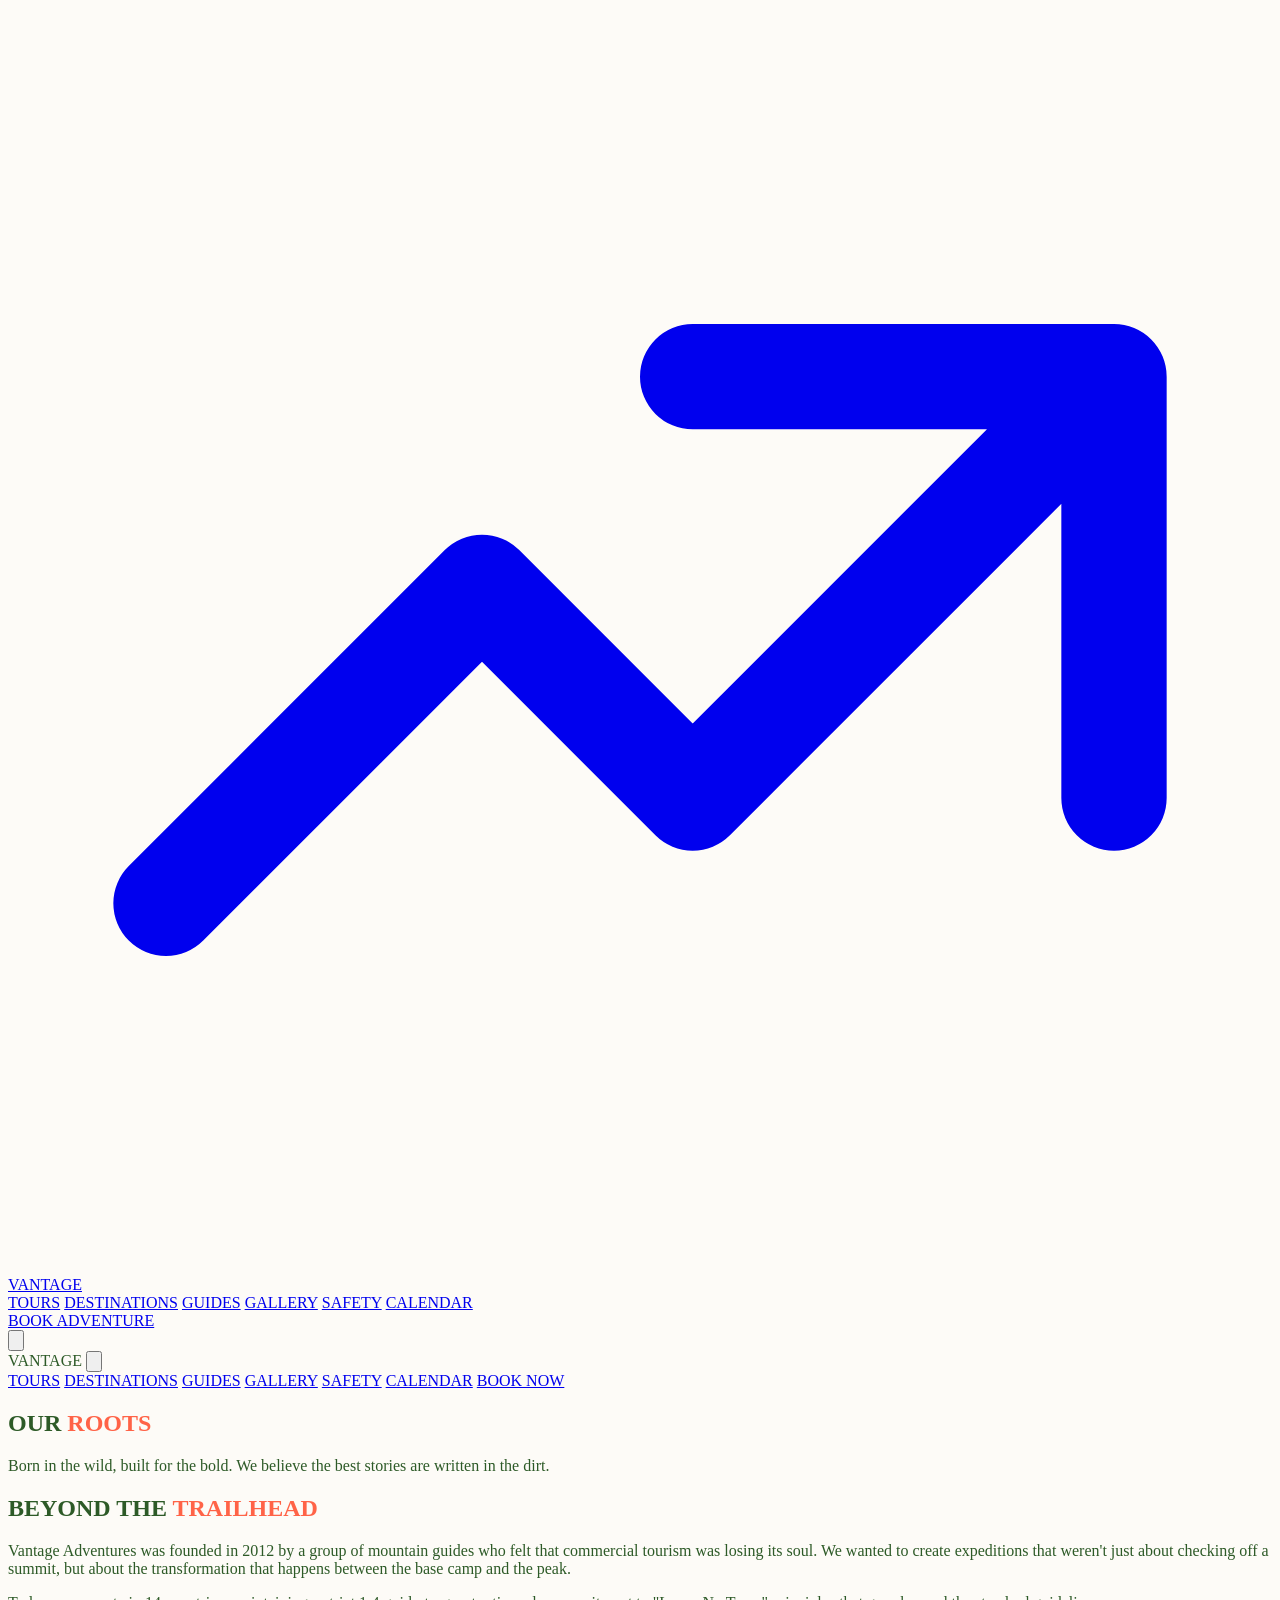
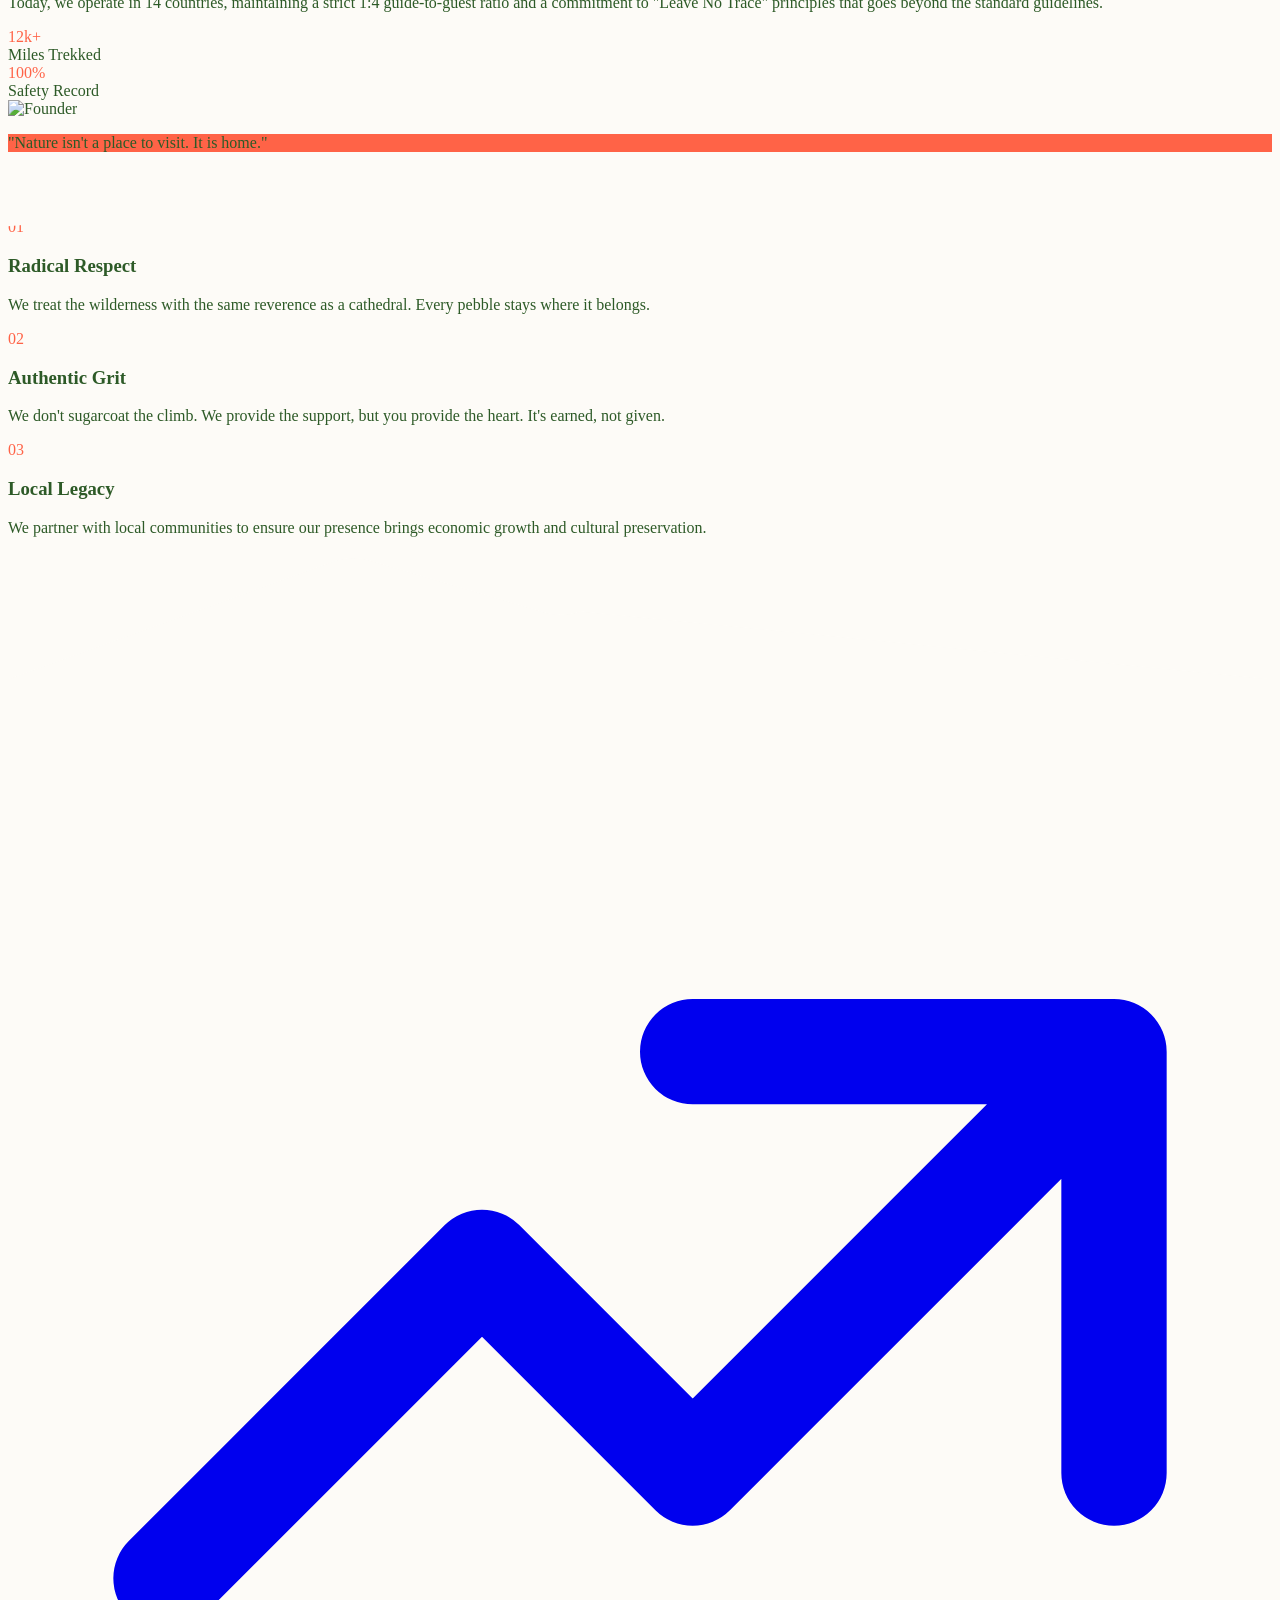
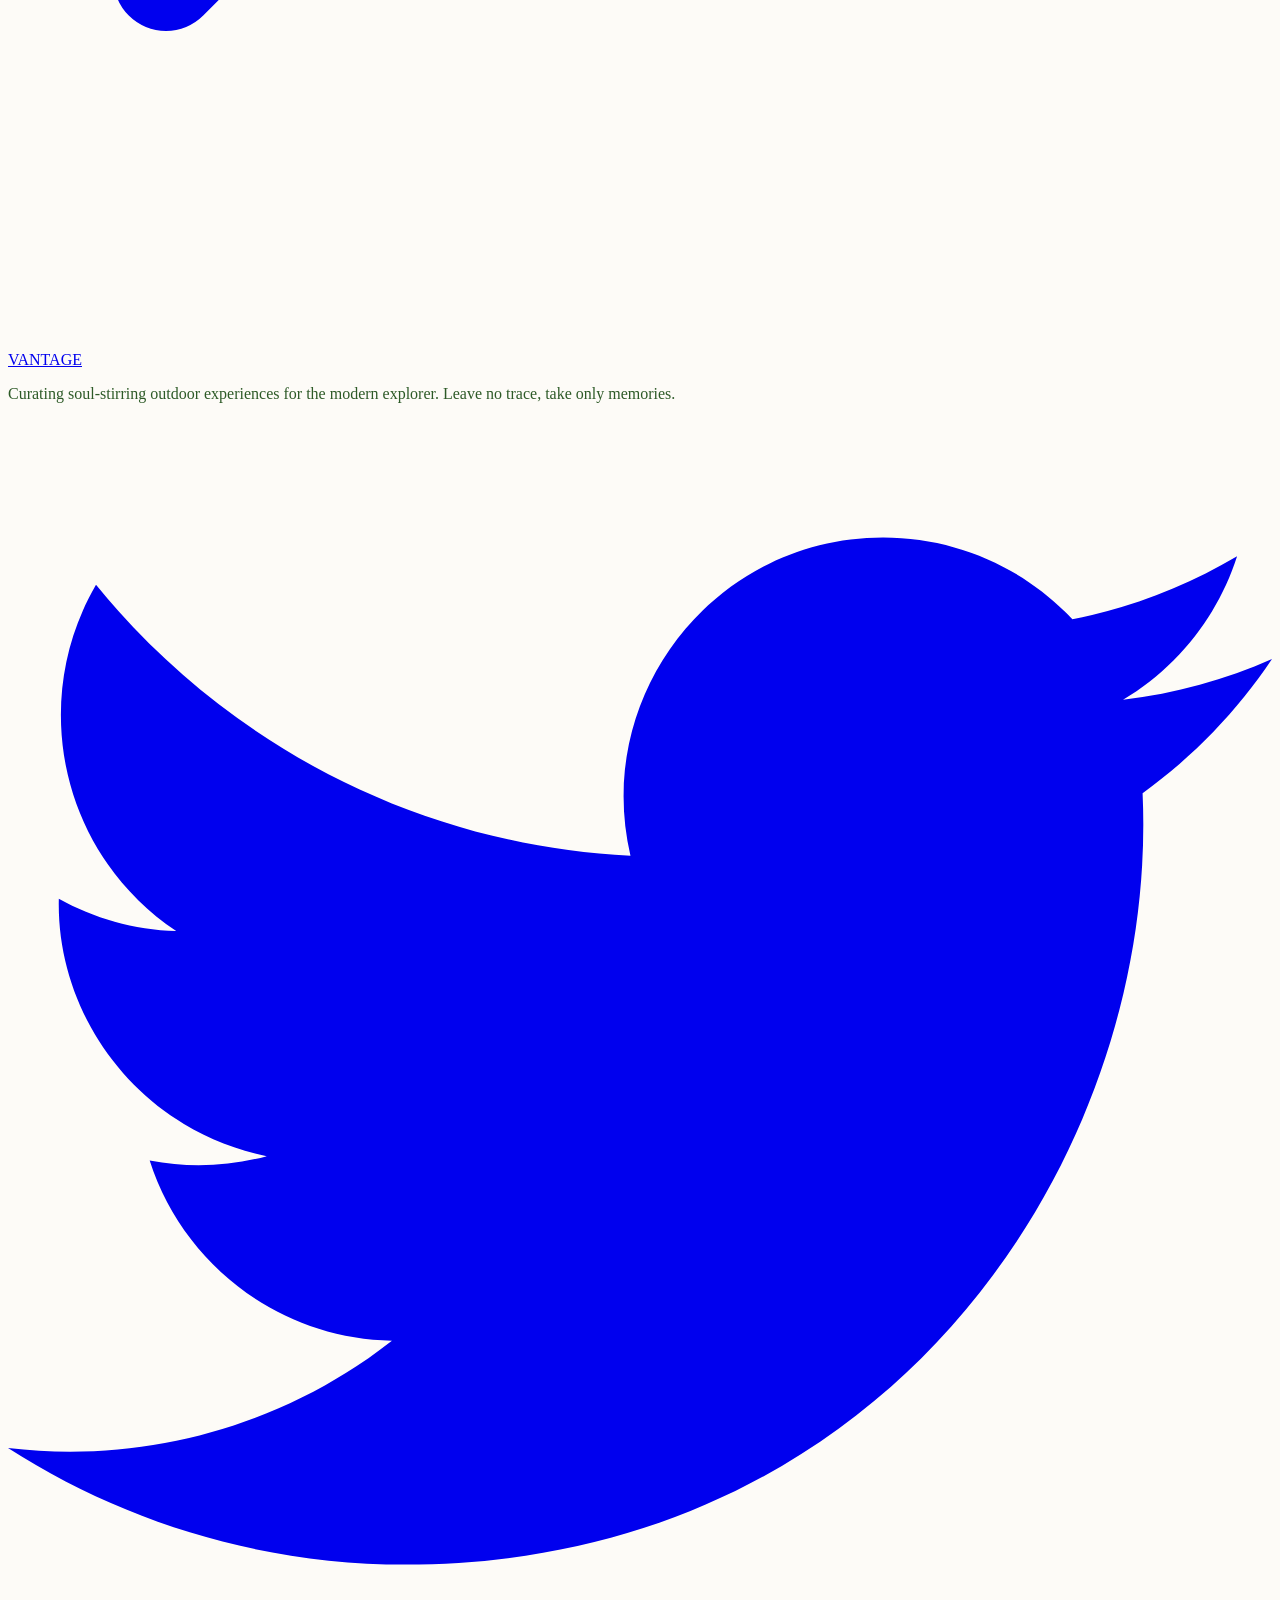
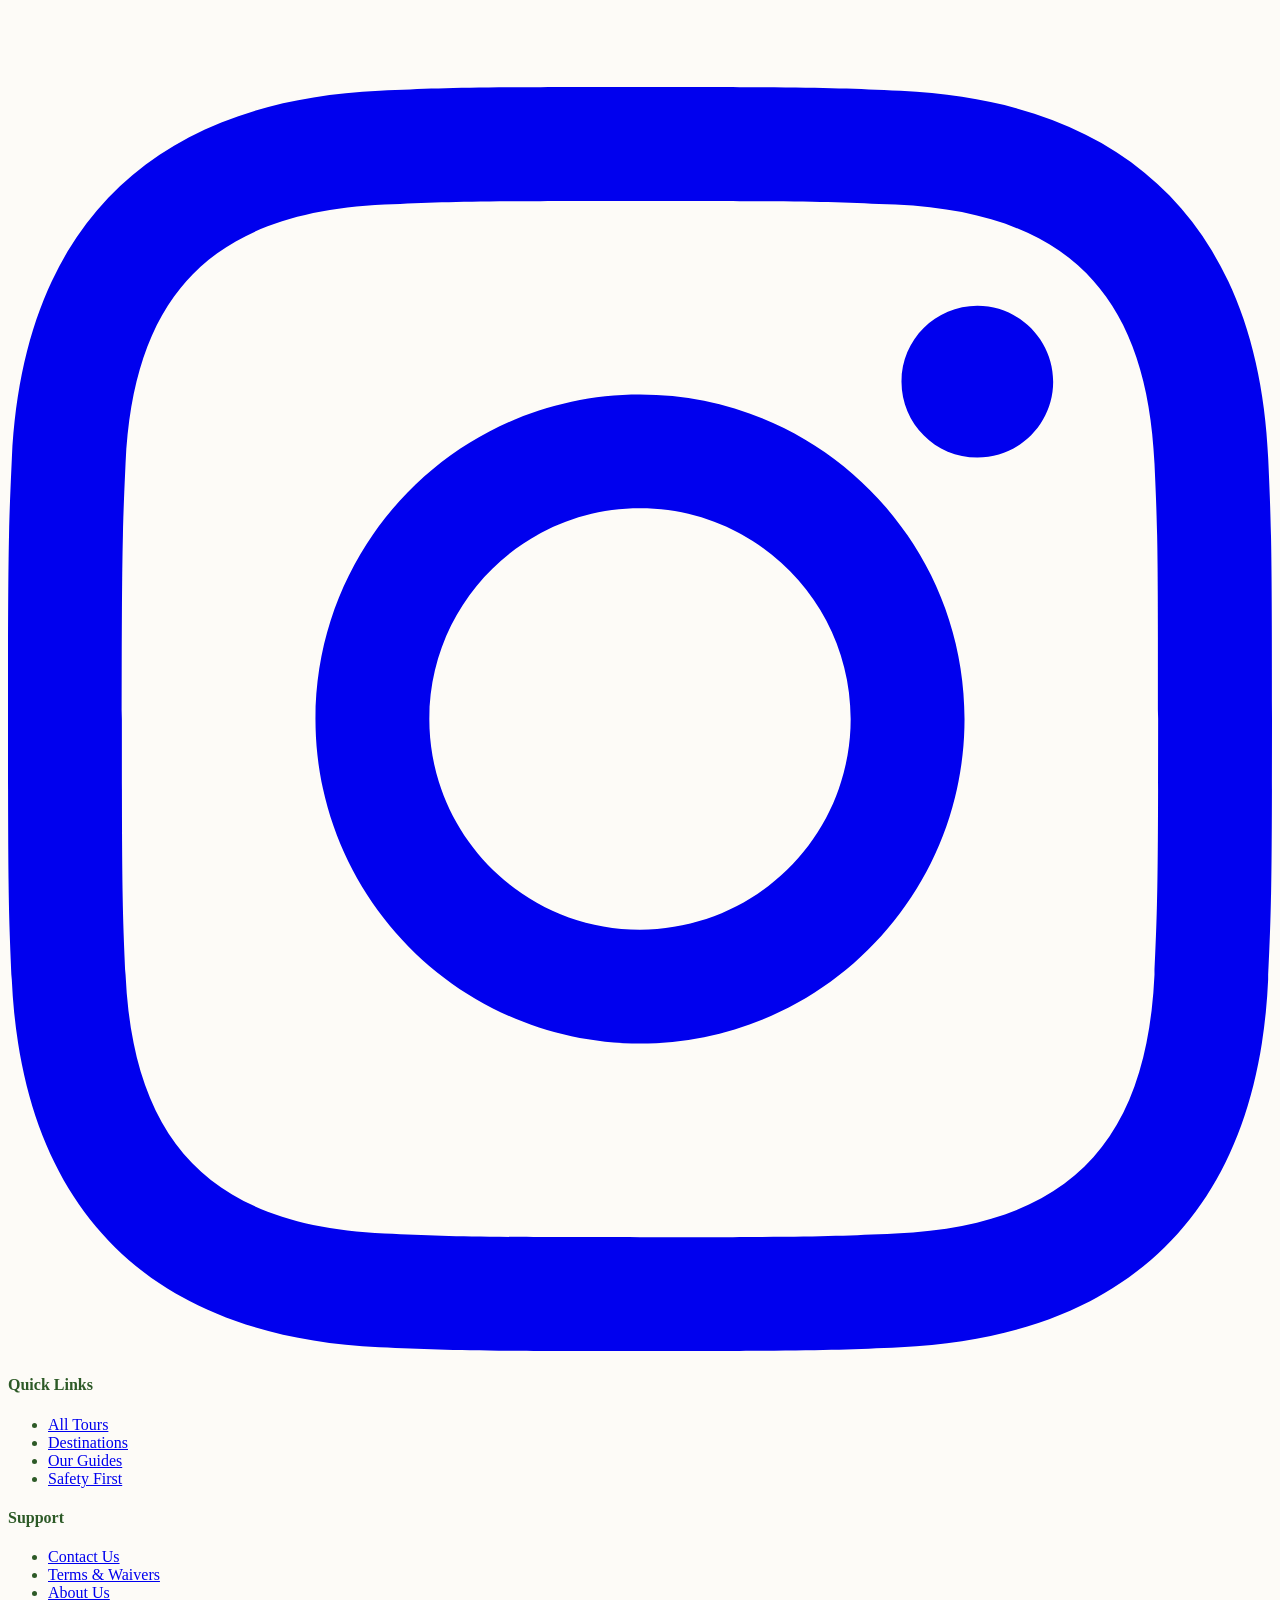
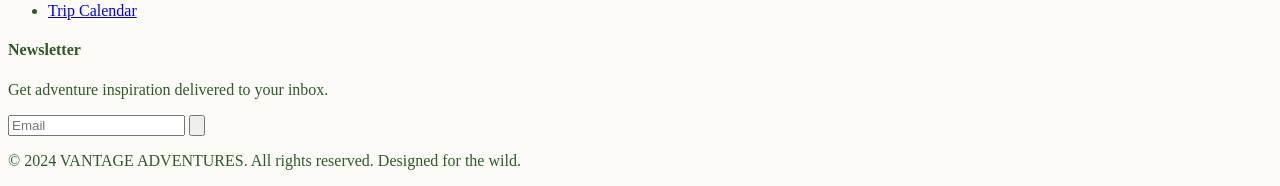
==== about.html @ 615f66bb "Initial commit - Travel Agency Website Design" ====
<!DOCTYPE html>
<html class="scroll-smooth" lang="en">
  <head>
    <meta charset="utf-8"/>
    <meta content="width=device-width, initial-scale=1.0" name="viewport"/>
    <title>Vantage Adventures - Free Tailwind Template</title>
    <meta content="Download this free Tailwind CSS Travel website template for Vantage Adventures. Features a biophilic motion design, fully responsive layout, and includes 10 pre-built pages like index.html, calendar.html, about.html." name="description"/>
    <meta content="free vantage adventures website template, vantage adventures website landing page, tailwind css vantage adventures website theme, responsive vantage adventures website design, biophilic motion vantage adventures website" name="keywords"/>
    <meta content="Vantage Adventures - Free Tailwind Template" property="og:title"/>
    <meta content="Download this free Tailwind CSS Travel website template for Vantage Adventures. Features a biophilic motion design, fully responsive layout, and includes 10 pre-built pages like index.html, calendar.html, about.html." property="og:description"/>
    <meta content="website" property="og:type"/>
    <meta content="https://freestacktemplates.io/og-previews/vantage_adventures-travel-biophilic_motion-template/index-og.jpg" property="og:image"/>
    <meta content="https://freestacktemplates.io/tailwind/vantage_adventures-travel-biophilic_motion-template" property="og:url"/>
    <meta content="summary_large_image" name="twitter:card"/>
    <meta content="Vantage Adventures - Free Tailwind Template" name="twitter:title"/>
    <meta content="Download this free Tailwind CSS Travel website template for Vantage Adventures. Features a biophilic motion design, fully responsive layout, and includes 10 pre-built pages like index.html, calendar.html, about.html." name="twitter:description"/>
    <meta content="https://freestacktemplates.io/og-previews/vantage_adventures-travel-biophilic_motion-template/index-og.jpg" name="twitter:image"/>
    <script src="https://cdn.tailwindcss.com"></script>
    <script src="tailwind.config.js"></script>
    <link href="https://fonts.googleapis.com/css2?family=Montserrat:wght@700;800&family=Open+Sans:wght@400;600&display=swap" rel="stylesheet"/>
    <link href="https://unpkg.com/aos@2.3.1/dist/aos.css" rel="stylesheet"/>
    <script defer="" src="https://cdn.jsdelivr.net/npm/alpinejs@3.14.8/dist/cdn.min.js"></script>
    <script src="https://unpkg.com/aos@2.3.1/dist/aos.js"></script>
    <link href="style.css" rel="stylesheet"/>
    <script defer="" src="scripts.js"></script>
  </head>
  <body class="overflow-x-hidden">
    <header>
      <nav class="fixed w-full z-50 transition-all duration-300 bg-transparent" @scroll.window="scrolled = (window.pageYOffset > 20)" x-data="{ scrolled: false, mobileMenu: false }">
        <div class="max-w-7xl mx-auto px-6 py-4">
          <div class="flex justify-between items-center bg-white/90 backdrop-blur-md rounded-full px-8 py-3 shadow-lg border border-white/20">

            <!-- Logo -->
            <a class="flex items-center space-x-2 group" href="index.html">
              <div class="w-10 h-10 bg-accent rounded-lg flex items-center justify-center transform group-hover:rotate-12 transition-transform">
                <svg class="w-6 h-6 text-white" fill="none" stroke="currentColor" viewbox="0 0 24 24">
                  <path d="M13 7h8m0 0v8m0-8l-8 8-4-4-6 6" stroke-linecap="round" stroke-linejoin="round" stroke-width="2"></path>
                </svg>
              </div>
              <span class="font-['Montserrat'] text-2xl font-bold tracking-tighter text-primary">VANTAGE</span>
            </a>

            <!-- Desktop Nav -->

            <!-- Desktop Menu -->
            <div class="hidden lg:flex items-center space-x-8">
              <a class="text-sm font-bold text-primary hover:text-accent transition-colors" href="tours.html">TOURS</a>
              <a class="text-sm font-bold text-primary hover:text-accent transition-colors" href="destinations.html">DESTINATIONS</a>
              <a class="text-sm font-bold text-primary hover:text-accent transition-colors" href="guides.html">GUIDES</a>
              <a class="text-sm font-bold text-primary hover:text-accent transition-colors" href="gallery.html">GALLERY</a>
              <a class="text-sm font-bold text-primary hover:text-accent transition-colors" href="safety.html">SAFETY</a>
              <a class="text-sm font-bold text-primary hover:text-accent transition-colors" href="calendar.html">CALENDAR</a>
            </div>

            <!-- CTA -->
            <div class="hidden lg:block">
              <a class="bg-accent text-white px-6 py-2.5 rounded-full font-bold text-sm hover:bg-[#e5533d] transition-all shadow-md hover:shadow-xl" href="tours.html">BOOK ADVENTURE</a>
            </div>

            <!-- Mobile Toggle -->
            <button class="lg:hidden text-primary" @click="mobileMenu = !mobileMenu">
              <svg class="w-6 h-6" fill="none" stroke="currentColor" viewbox="0 0 24 24">
                <path d="M4 6h16M4 12h16m-7 6h7" stroke-linecap="round" stroke-linejoin="round" stroke-width="2"></path>
              </svg>
            </button>
          </div>
        </div>

        <!-- Mobile Menu -->
        <div class="lg:hidden fixed inset-0 bg-white z-50 p-8" x-show="mobileMenu" x-transition="">
          <div class="flex justify-between items-center mb-12">
            <span class="font-['Montserrat'] text-2xl font-bold text-primary">VANTAGE</span>
            <button class="text-primary" @click="mobileMenu = false">
              <svg class="w-8 h-8" fill="none" stroke="currentColor" viewbox="0 0 24 24">
                <path d="M6 18L18 6M6 6l12 12" stroke-linecap="round" stroke-linejoin="round" stroke-width="2"></path>
              </svg>
            </button>
          </div>
          <div class="flex flex-col space-y-6 text-center">
            <a class="text-2xl font-bold text-primary" href="tours.html">TOURS</a>
            <a class="text-2xl font-bold text-primary" href="destinations.html">DESTINATIONS</a>
            <a class="text-2xl font-bold text-primary" href="guides.html">GUIDES</a>
            <a class="text-2xl font-bold text-primary" href="gallery.html">GALLERY</a>
            <a class="text-2xl font-bold text-primary" href="safety.html">SAFETY</a>
            <a class="text-2xl font-bold text-primary" href="calendar.html">CALENDAR</a>
            <a class="bg-accent text-white py-4 rounded-2xl font-bold text-xl hidden lg:block" href="tours.html">BOOK NOW</a>
          </div>
        </div>
      </nav>
    </header>

    <!-- Our Roots -->
    <section id="our_roots" class="pt-40 pb-20 bg-primary text-white relative overflow-hidden">
      <div class="max-w-7xl mx-auto px-6 relative z-10">
        <h1 class="text-6xl font-extrabold mb-6" data-aos="fade-up">OUR
          <span class="text-orange">ROOTS</span>
        </h1>
        <p class="text-xl text-white/70 max-w-2xl" data-aos="fade-up" data-aos-delay="100">
          Born in the wild, built for the bold. We believe the best stories are written in the dirt.
        </p>
      </div>
    </section>

    <!-- Beyond The Trailhead -->
    <section id="beyond_the_trailhead" class="py-24 px-6">
      <div class="max-w-7xl mx-auto grid md:grid-columns-2 gap-20 items-center">
        <div data-aos="fade-right">
          <h2 class="text-4xl font-bold mb-8">BEYOND THE
            <span class="text-orange">TRAILHEAD</span>
          </h2>
          <p class="text-lg text-gray-600 mb-6 leading-relaxed">
            Vantage Adventures was founded in 2012 by a group of mountain guides who felt that commercial tourism was losing its soul. We wanted to create expeditions that weren't just about checking off a summit, but about the transformation that happens between the base camp and the peak.
          </p>
          <p class="text-lg text-gray-600 mb-8 leading-relaxed">
            Today, we operate in 14 countries, maintaining a strict 1:4 guide-to-guest ratio and a commitment to "Leave No Trace" principles that goes beyond the standard guidelines.
          </p>
          <div class="grid grid-cols-2 gap-8">
            <div>
              <div class="text-4xl font-extrabold text-orange mb-2">12k+</div>
              <div class="text-sm font-bold uppercase tracking-widest">Miles Trekked</div>
            </div>
            <div>
              <div class="text-4xl font-extrabold text-orange mb-2">100%</div>
              <div class="text-sm font-bold uppercase tracking-widest">Safety Record</div>
            </div>
          </div>
        </div>
        <div class="relative" data-aos="fade-left">
          <div class="aspect-square rounded-[60px] overflow-hidden shadow-2xl">
            <img class="w-full h-full object-cover" alt="Founder" src="https://images.unsplash.com/photo-1527004013197-933c4bb611b3?auto=format&fit=crop&w=800&q=80"/>
          </div>
          <div class="absolute -bottom-10 -left-10 bg-orange text-white p-10 rounded-[40px] shadow-xl hidden lg:block">
            <p class="text-2xl font-bold italic">"Nature isn't a place to visit. It is home."</p>
          </div>
        </div>
      </div>
    </section>

    <!-- Our Core Ethos -->
    <section id="our_core_ethos" class="py-24 text-white clip-mountain">
      <div class="max-w-7xl mx-auto px-6">
        <div class="text-center mb-20">
          <h2 class="text-4xl font-bold mb-4">OUR CORE ETHOS</h2>
          <div class="w-24 h-1 bg-orange mx-auto"></div>
        </div>
        <div class="grid md:grid-cols-3 gap-12">
          <div class="bg-white/5 p-10 rounded-[40px] border border-white/10 hover:bg-white/10 transition-all" data-aos="fade-up">
            <div class="text-orange text-4xl mb-6">01</div>
            <h3 class="text-2xl font-bold mb-4">Radical Respect</h3>
            <p class="text-white/70">
              We treat the wilderness with the same reverence as a cathedral. Every pebble stays where it belongs.
            </p>
          </div>
          <div class="bg-white/5 p-10 rounded-[40px] border border-white/10 hover:bg-white/10 transition-all" data-aos="fade-up" data-aos-delay="100">
            <div class="text-orange text-4xl mb-6">02</div>
            <h3 class="text-2xl font-bold mb-4">Authentic Grit</h3>
            <p class="text-white/70">
              We don't sugarcoat the climb. We provide the support, but you provide the heart. It's earned, not given.
            </p>
          </div>
          <div class="bg-white/5 p-10 rounded-[40px] border border-white/10 hover:bg-white/10 transition-all" data-aos="fade-up" data-aos-delay="200">
            <div class="text-orange text-4xl mb-6">03</div>
            <h3 class="text-2xl font-bold mb-4">Local Legacy</h3>
            <p class="text-white/70">
              We partner with local communities to ensure our presence brings economic growth and cultural preservation.
            </p>
          </div>
        </div>
      </div>
    </section>

    <footer class="bg-primary text-white pt-24 pb-12 relative overflow-hidden">

      <!-- Decorative Mountain SVG -->
      <div class="absolute top-0 left-0 w-full overflow-hidden leading-[0] transform rotate-180">
        <svg class="relative block w-full h-[100px]" data-name="Layer 1" preserveaspectratio="none" viewbox="0 0 1200 120" xmlns="http://www.w3.org/2000/svg">
          <path d="M1200 120L0 120 309.19 8.1c12.14-4.12 24.94-4.12 37.08 0L506.25 55.58c12.14 4.12 24.94 4.12 37.08 0L1200 120z" fill="#FDFBF7"></path>
        </svg>
      </div>
      <div class="max-w-7xl mx-auto px-6 relative z-10">
        <div class="grid grid-cols-1 md:grid-cols-4 gap-16 mb-20">
          <div class="col-span-1 md:col-span-1">
            <a class="flex items-center space-x-2 mb-8" href="index.html">
              <div class="w-10 h-10 bg-accent rounded-lg flex items-center justify-center">
                <svg class="w-6 h-6 text-white" fill="none" stroke="currentColor" viewbox="0 0 24 24">
                  <path d="M13 7h8m0 0v8m0-8l-8 8-4-4-6 6" stroke-linecap="round" stroke-linejoin="round" stroke-width="2"></path>
                </svg>
              </div>
              <span class="font-['Montserrat'] text-2xl font-bold tracking-tighter">VANTAGE</span>
            </a>
            <p class="text-white/70 leading-relaxed mb-8">
              Curating soul-stirring outdoor experiences for the modern explorer. Leave no trace, take only memories.
            </p>
            <div class="flex space-x-4">
              <a class="w-10 h-10 bg-white/10 rounded-full flex items-center justify-center hover:bg-accent transition-all" href="#">
                <svg class="w-5 h-5" fill="currentColor" viewbox="0 0 24 24">
                  <path d="M24 4.557c-.883.392-1.832.656-2.828.775 1.017-.609 1.798-1.574 2.165-2.724-.951.564-2.005.974-3.127 1.195-.897-.957-2.178-1.555-3.594-1.555-3.179 0-5.515 2.966-4.797 6.045-4.091-.205-7.719-2.165-10.148-5.144-1.29 2.213-.669 5.108 1.523 6.574-.806-.026-1.566-.247-2.229-.616-.054 2.281 1.581 4.415 3.949 4.89-.693.188-1.452.232-2.224.084.626 1.956 2.444 3.379 4.6 3.419-2.07 1.623-4.678 2.348-7.29 2.04 2.179 1.397 4.768 2.212 7.548 2.212 9.142 0 14.307-7.721 13.995-14.646.962-.695 1.797-1.562 2.457-2.549z"></path>
                </svg>
              </a>
              <a class="w-10 h-10 bg-white/10 rounded-full flex items-center justify-center hover:bg-accent transition-all" href="#">
                <svg class="w-5 h-5" fill="currentColor" viewbox="0 0 24 24">
                  <path d="M12 2.163c3.204 0 3.584.012 4.85.07 3.252.148 4.771 1.691 4.919 4.919.058 1.265.069 1.645.069 4.849 0 3.205-.012 3.584-.069 4.849-.149 3.225-1.664 4.771-4.919 4.919-1.266.058-1.644.07-4.85.07-3.204 0-3.584-.012-4.849-.07-3.26-.149-4.771-1.699-4.919-4.92-.058-1.265-.07-1.644-.07-4.849 0-3.204.013-3.583.07-4.849.149-3.227 1.664-4.771 4.919-4.919 1.266-.057 1.645-.069 4.849-.069zm0-2.163c-3.259 0-3.667.014-4.947.072-4.358.2-6.78 2.618-6.98 6.98-.059 1.281-.073 1.689-.073 4.948 0 3.259.014 3.668.072 4.948.2 4.358 2.618 6.78 6.98 6.98 1.281.058 1.689.072 4.948.072 3.259 0 3.668-.014 4.948-.072 4.354-.2 6.782-2.618 6.979-6.98.059-1.28.073-1.689.073-4.948 0-3.259-.014-3.667-.072-4.947-.196-4.354-2.617-6.78-6.979-6.98-1.281-.058-1.69-.072-4.949-.072zm0 5.838c-3.403 0-6.162 2.759-6.162 6.162s2.759 6.163 6.162 6.163 6.162-2.759 6.162-6.163-2.759-6.162-6.162-6.162zm0 10.162c-2.209 0-4-1.79-4-4 0-2.209 1.791-4 4-4s4 1.791 4 4c0 2.21-1.791 4-4 4zm6.406-11.845c-.796 0-1.441.645-1.441 1.44s.645 1.44 1.441 1.44c.795 0 1.439-.645 1.439-1.44s-.644-1.44-1.439-1.44z"></path>
                </svg>
              </a>
            </div>
          </div>
          <div>
            <h4 class="font-['Montserrat'] font-bold mb-8">Quick Links</h4>
            <ul class="space-y-4 text-white/60">
              <li>
                <a class="hover:text-accent transition-colors" href="tours.html">All Tours</a>
              </li>
              <li>
                <a class="hover:text-accent transition-colors" href="destinations.html">Destinations</a>
              </li>
              <li>
                <a class="hover:text-accent transition-colors" href="guides.html">Our Guides</a>
              </li>
              <li>
                <a class="hover:text-accent transition-colors" href="safety.html">Safety First</a>
              </li>
            </ul>
          </div>
          <div>
            <h4 class="font-['Montserrat'] font-bold mb-8">Support</h4>
            <ul class="space-y-4 text-white/60">
              <li>
                <a class="hover:text-accent transition-colors" href="contact.html">Contact Us</a>
              </li>
              <li>
                <a class="hover:text-accent transition-colors" href="terms.html">Terms & Waivers</a>
              </li>
              <li>
                <a class="hover:text-accent transition-colors" href="about.html">About Us</a>
              </li>
              <li>
                <a class="hover:text-accent transition-colors" href="calendar.html">Trip Calendar</a>
              </li>
            </ul>
          </div>
          <div>
            <h4 class="font-['Montserrat'] font-bold mb-8">Newsletter</h4>
            <p class="text-white/60 mb-6">Get adventure inspiration delivered to your inbox.</p>
            <form class="flex">
              <input class="bg-white/10 border-none rounded-l-lg px-4 py-2 w-full focus:ring-1 focus:ring-accent outline-none" placeholder="Email" type="email"/>
              <button class="bg-accent px-4 py-2 rounded-r-lg hover:bg-[#e5533d] transition-colors">
                <svg class="w-5 h-5" fill="none" stroke="currentColor" viewbox="0 0 24 24">
                  <path d="M14 5l7 7m0 0l-7 7m7-7H3" stroke-linecap="round" stroke-linejoin="round" stroke-width="2"></path>
                </svg>
              </button>
            </form>
          </div>
        </div>
        <div class="pt-12 border-t border-white/10 text-center text-white/40 text-sm">
          <p>© 2024 VANTAGE ADVENTURES. All rights reserved. Designed for the wild.</p>
        </div>
      </div>
    </footer>
  </body>
</html>
---- style.css ----
/* version 1.1 */
body {
  background-color: #FDFBF7;
  color: #2D5A27;
}

.text-orange {
  color: #FF6347;
}

.bg-orange {
  background-color: #FF6347;
}

.border-orange {
  border-color: #FF6347;
}

.clip-mountain {
  clip-path: polygon(0 15%, 50% 0, 100% 15%, 100% 100%, 0 100%);
}

.parallax {
  background-attachment: fixed;
  background-position: center;
  background-repeat: no-repeat;
  background-size: cover;
}

.input-field {
  width: 100%;
  padding: 1rem 1.5rem;
  background: white;
  border: 2px solid rgba(45, 90, 39, 0.1);
  border-radius: 1rem;
  outline: none;
  color: #2D5A27;
  transition: all 0.3s ease;
}

.input-field:focus {
  border-color: #FF6347;
  box-shadow: 0 0 0 4px rgba(255, 99, 71, 0.1);
}
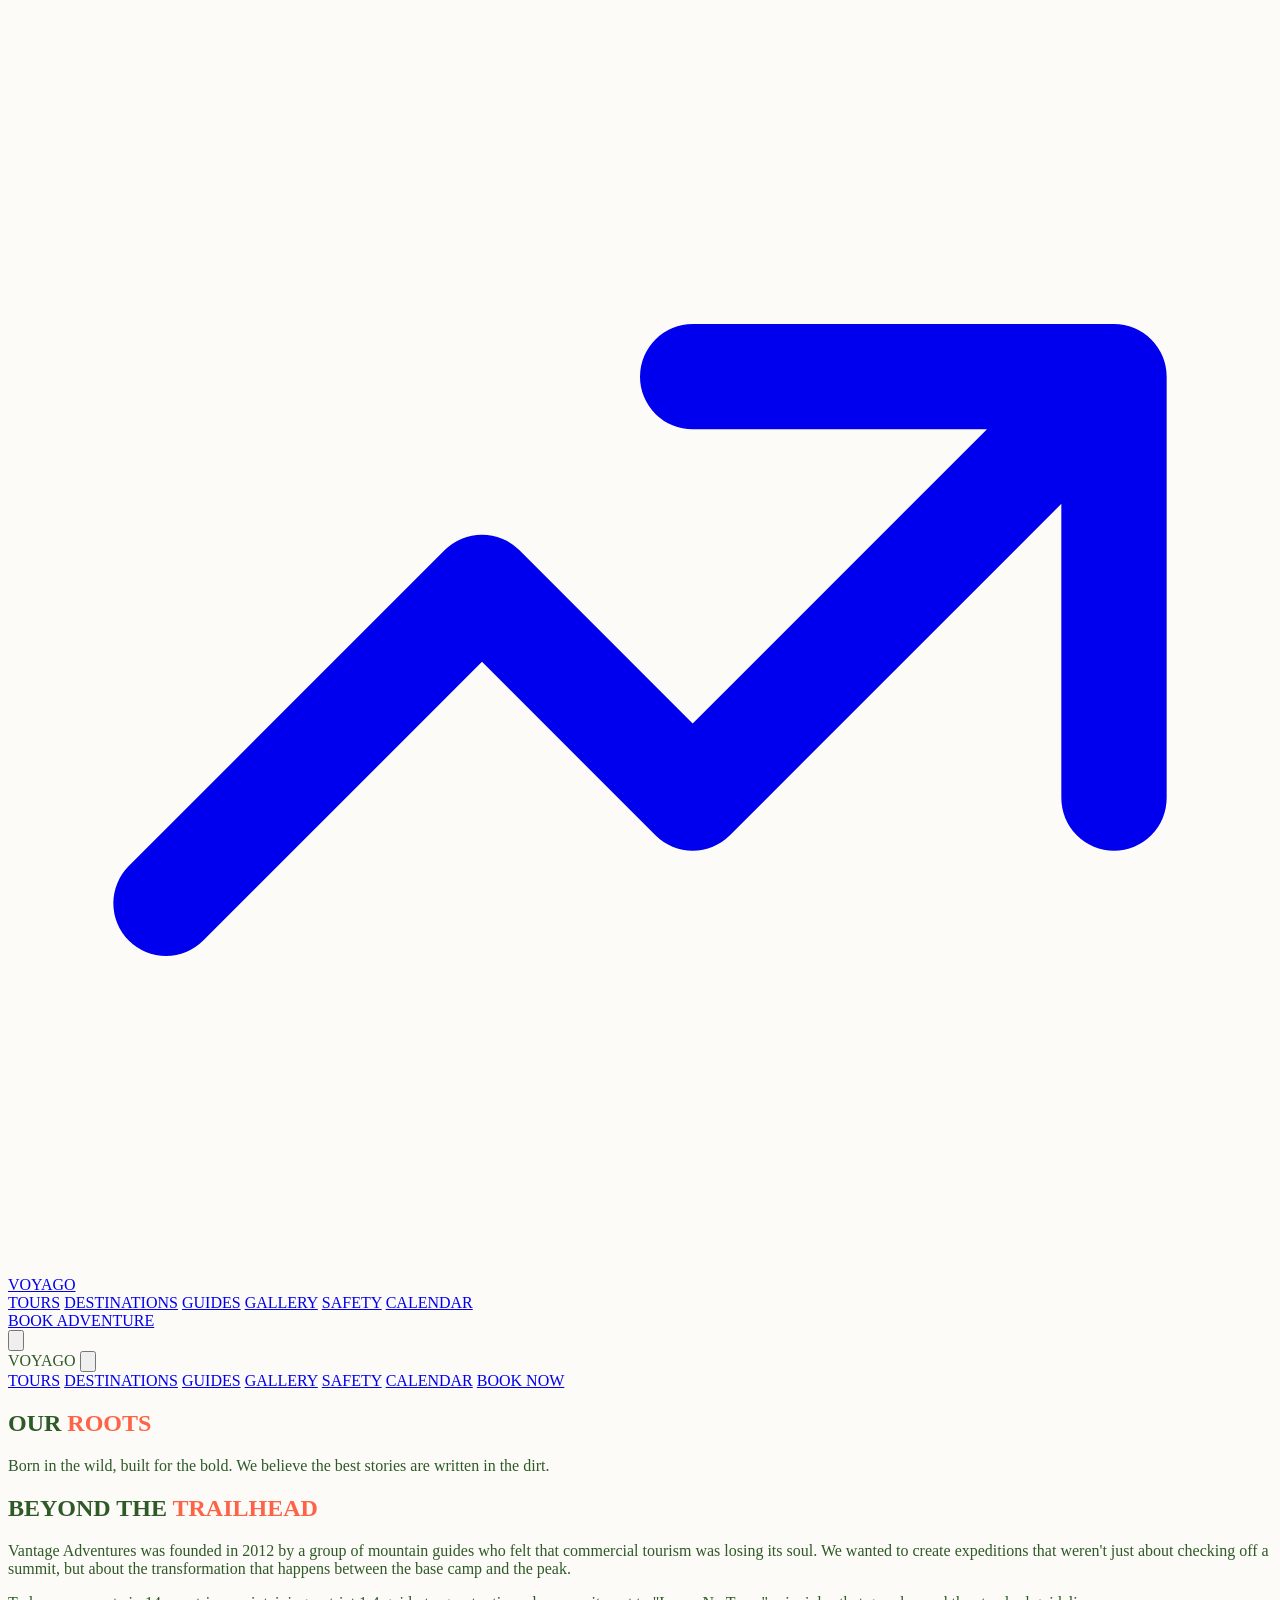
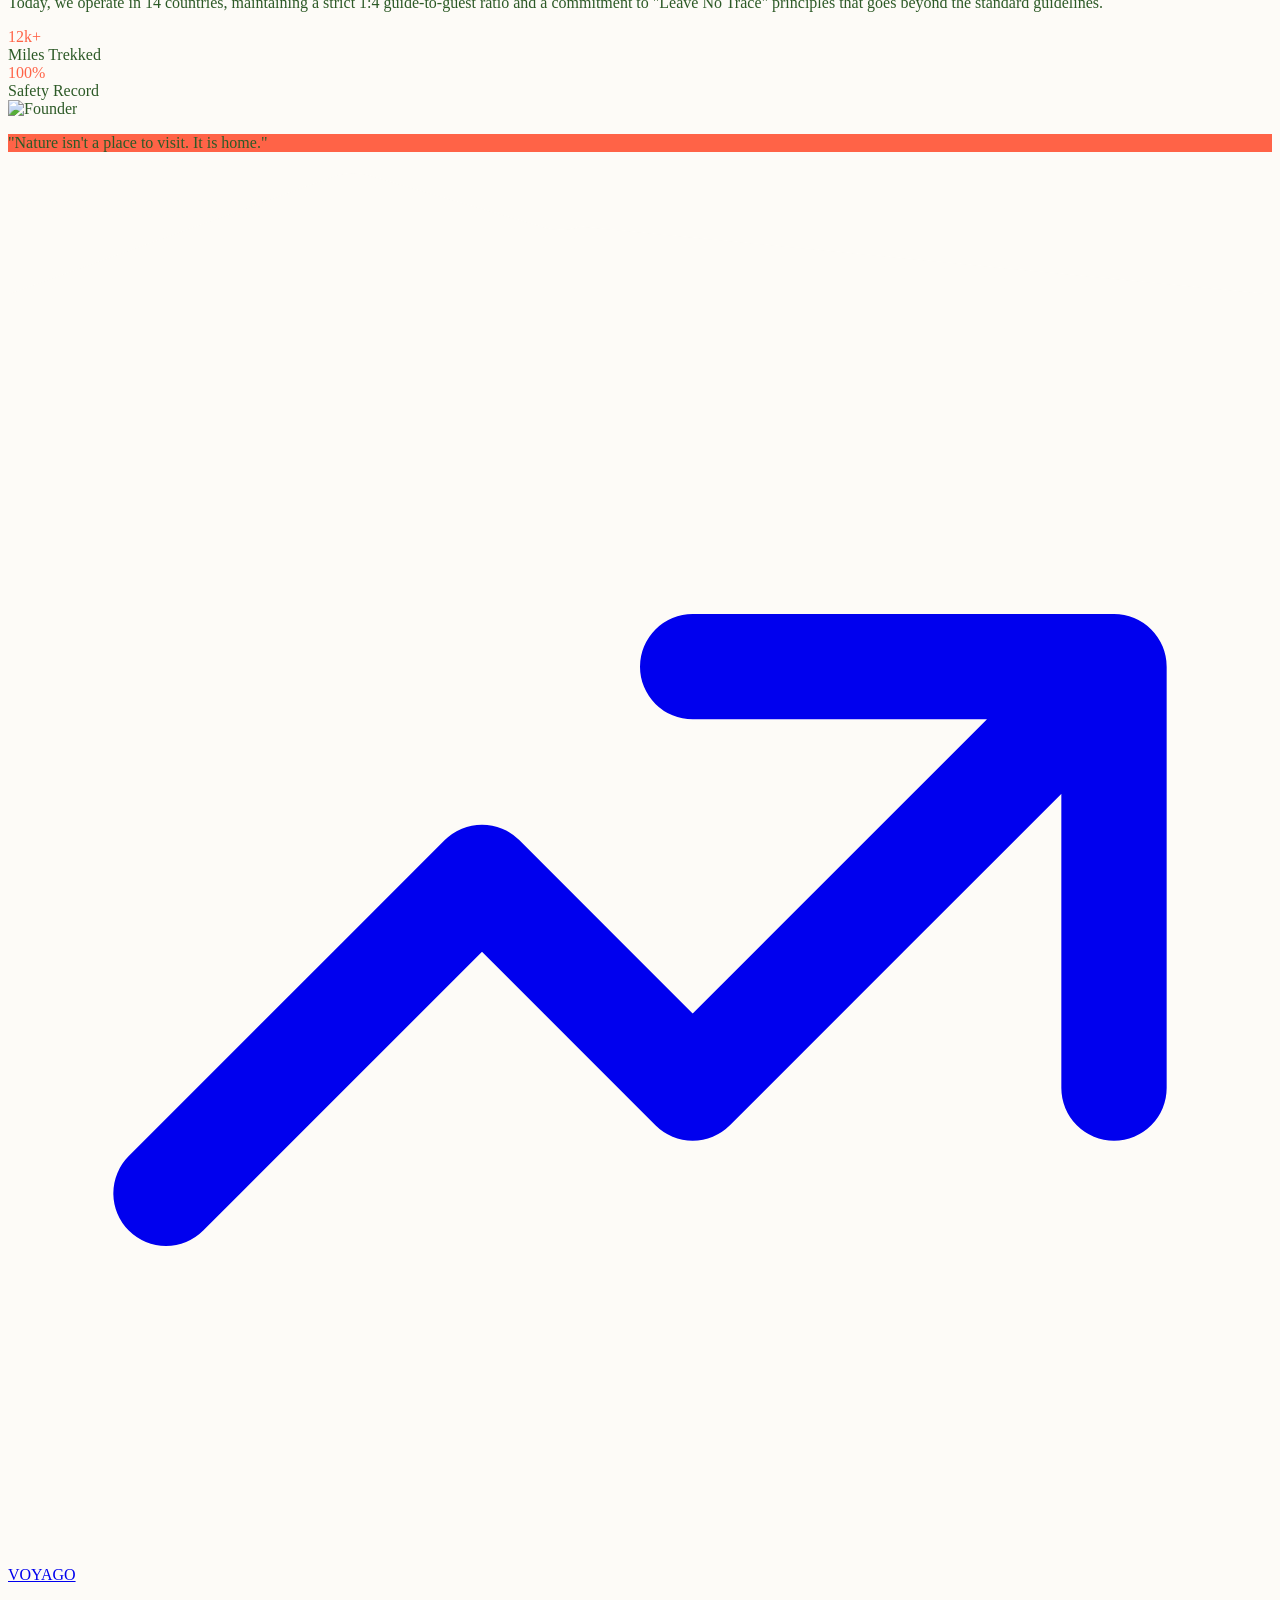
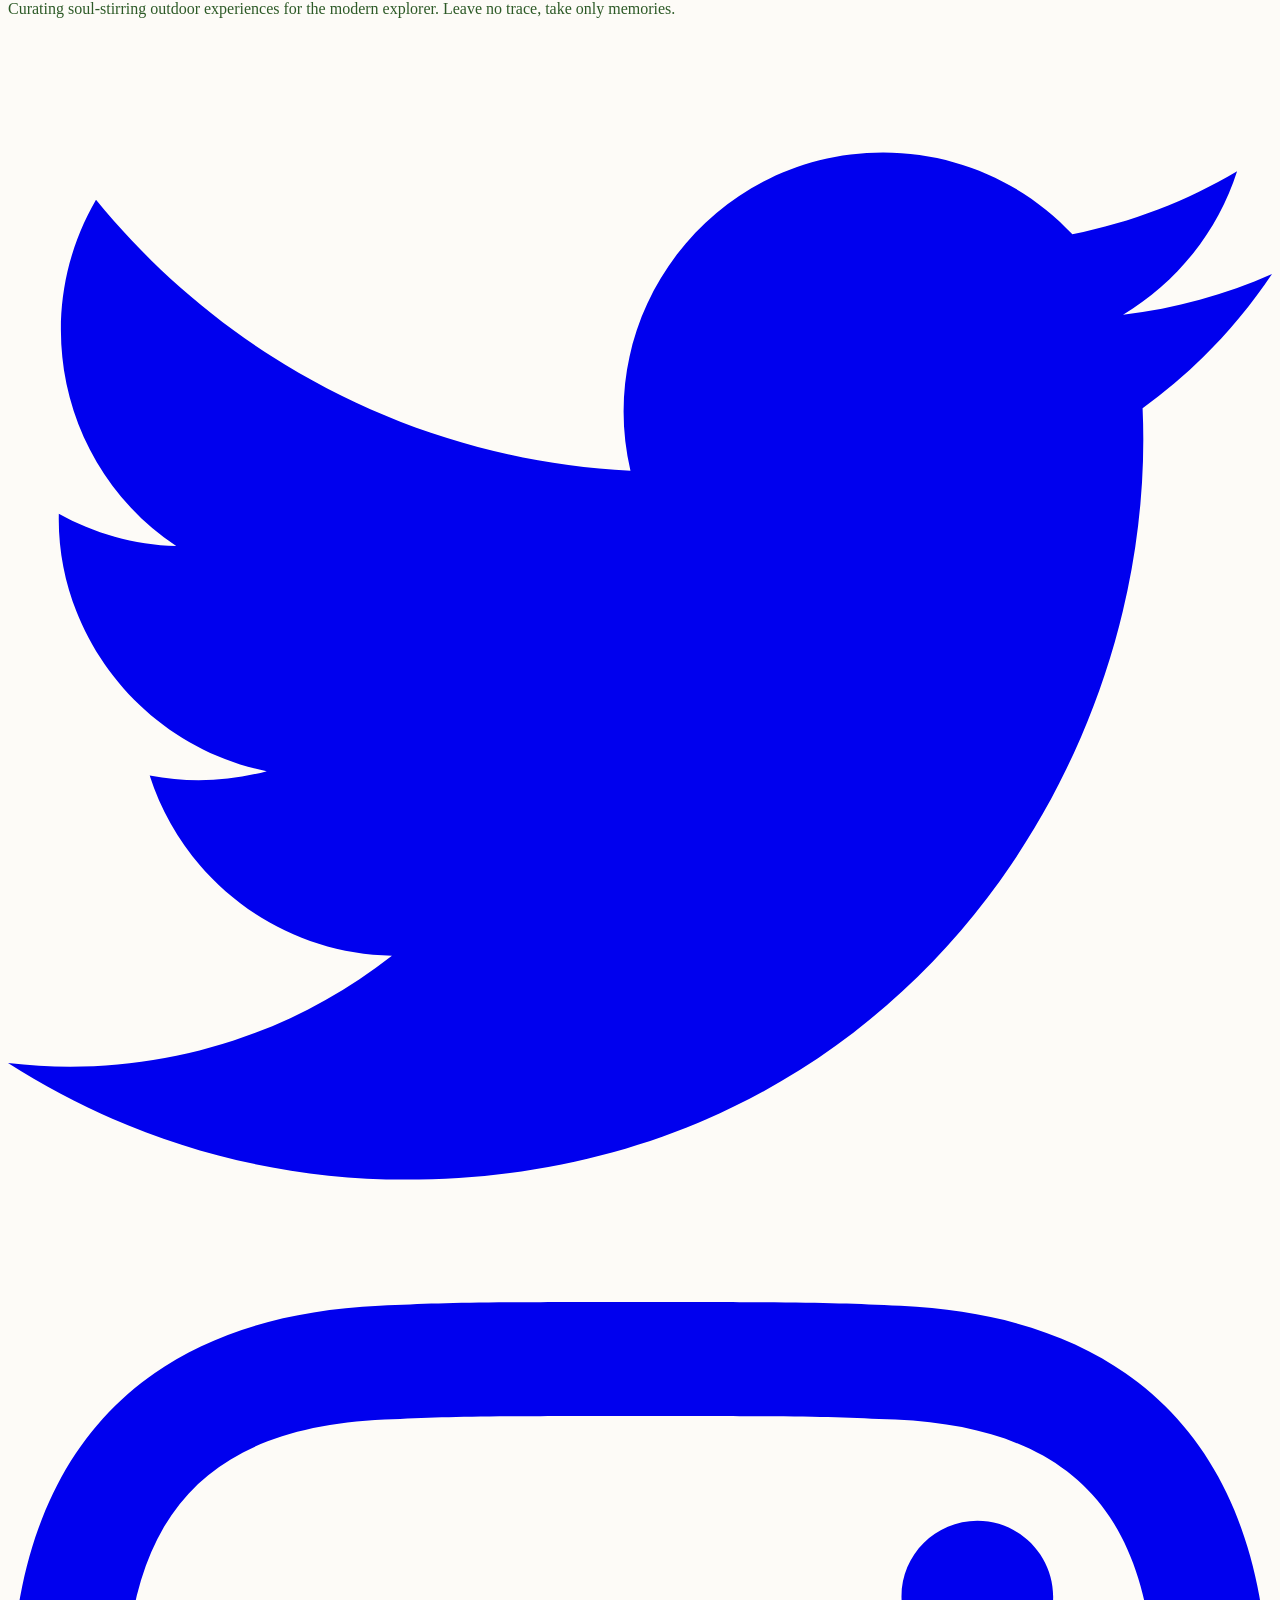
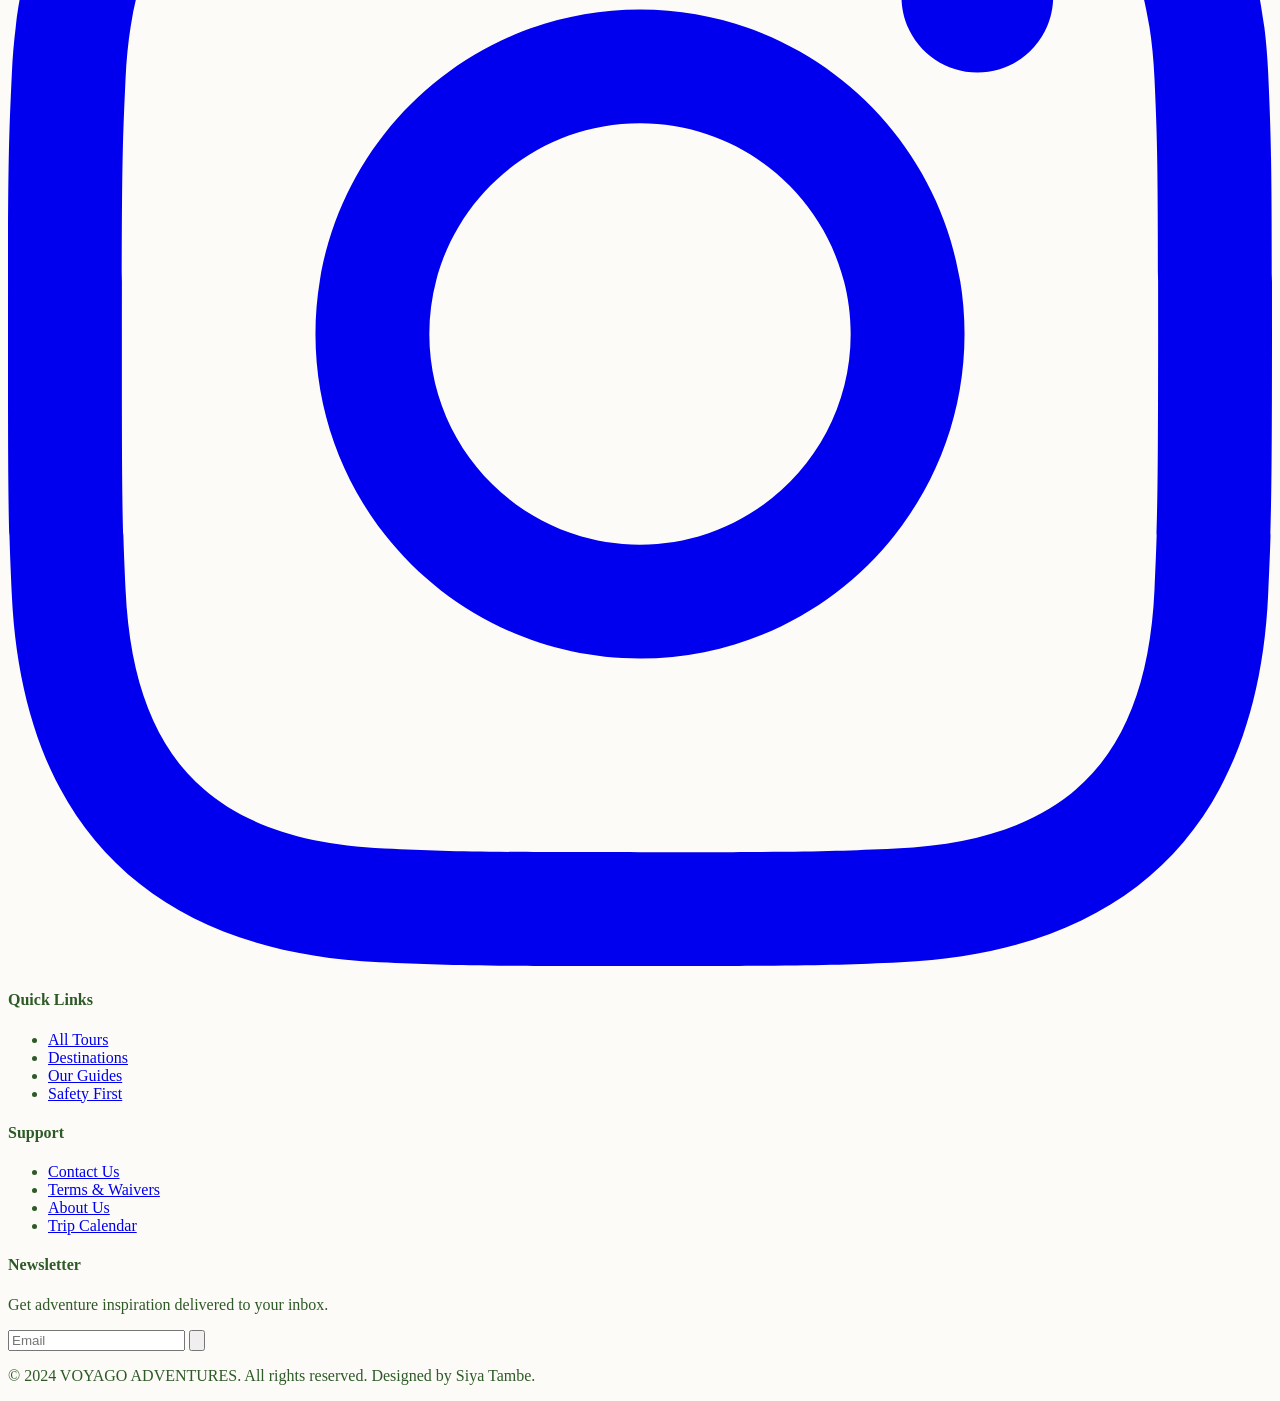
==== commit 05b60b71: "Final changes" ====
--- a/about.html
+++ b/about.html
@@ -3,18 +3,18 @@
   <head>
     <meta charset="utf-8"/>
     <meta content="width=device-width, initial-scale=1.0" name="viewport"/>
-    <title>Vantage Adventures - Free Tailwind Template</title>
-    <meta content="Download this free Tailwind CSS Travel website template for Vantage Adventures. Features a biophilic motion design, fully responsive layout, and includes 10 pre-built pages like index.html, calendar.html, about.html." name="description"/>
-    <meta content="free vantage adventures website template, vantage adventures website landing page, tailwind css vantage adventures website theme, responsive vantage adventures website design, biophilic motion vantage adventures website" name="keywords"/>
-    <meta content="Vantage Adventures - Free Tailwind Template" property="og:title"/>
-    <meta content="Download this free Tailwind CSS Travel website template for Vantage Adventures. Features a biophilic motion design, fully responsive layout, and includes 10 pre-built pages like index.html, calendar.html, about.html." property="og:description"/>
+    <title>Voyago Adventures</title>
+    <meta content="Download this free Tailwind CSS Travel website template for Voyago Adventures. Features a biophilic motion design, fully responsive layout, and includes 10 pre-built pages like index.html, calendar.html, about.html." name="description"/>
+    <meta content="free voyago adventures website template, voyago adventures website landing page, tailwind css voyago adventures website theme, responsive voyago adventures website design, biophilic motion voyago adventures website" name="keywords"/>
+    <meta content="Voyago Adventures - Free Tailwind Template" property="og:title"/>
+    <meta content="Download this free Tailwind CSS Travel website template for Voyago Adventures. Features a biophilic motion design, fully responsive layout, and includes 10 pre-built pages like index.html, calendar.html, about.html." property="og:description"/>
     <meta content="website" property="og:type"/>
-    <meta content="https://freestacktemplates.io/og-previews/vantage_adventures-travel-biophilic_motion-template/index-og.jpg" property="og:image"/>
-    <meta content="https://freestacktemplates.io/tailwind/vantage_adventures-travel-biophilic_motion-template" property="og:url"/>
+    <meta content="https://freestacktemplates.io/og-previews/voyago_adventures-travel-biophilic_motion-template/index-og.jpg" property="og:image"/>
+    <meta content="https://freestacktemplates.io/tailwind/voyago_adventures-travel-biophilic_motion-template" property="og:url"/>
     <meta content="summary_large_image" name="twitter:card"/>
-    <meta content="Vantage Adventures - Free Tailwind Template" name="twitter:title"/>
-    <meta content="Download this free Tailwind CSS Travel website template for Vantage Adventures. Features a biophilic motion design, fully responsive layout, and includes 10 pre-built pages like index.html, calendar.html, about.html." name="twitter:description"/>
-    <meta content="https://freestacktemplates.io/og-previews/vantage_adventures-travel-biophilic_motion-template/index-og.jpg" name="twitter:image"/>
+    <meta content="Voyago Adventures - Free Tailwind Template" name="twitter:title"/>
+    <meta content="Download this free Tailwind CSS Travel website template for Voyago Adventures. Features a biophilic motion design, fully responsive layout, and includes 10 pre-built pages like index.html, calendar.html, about.html." name="twitter:description"/>
+    <meta content="https://freestacktemplates.io/og-previews/voyago_adventures-travel-biophilic_motion-template/index-og.jpg" name="twitter:image"/>
     <script src="https://cdn.tailwindcss.com"></script>
     <script src="tailwind.config.js"></script>
     <link href="https://fonts.googleapis.com/css2?family=Montserrat:wght@700;800&family=Open+Sans:wght@400;600&display=swap" rel="stylesheet"/>
@@ -37,7 +37,7 @@
                   <path d="M13 7h8m0 0v8m0-8l-8 8-4-4-6 6" stroke-linecap="round" stroke-linejoin="round" stroke-width="2"></path>
                 </svg>
               </div>
-              <span class="font-['Montserrat'] text-2xl font-bold tracking-tighter text-primary">VANTAGE</span>
+              <span class="font-['Montserrat'] text-2xl font-bold tracking-tighter text-primary">VOYAGO</span>
             </a>
 
             <!-- Desktop Nav -->
@@ -69,7 +69,7 @@
         <!-- Mobile Menu -->
         <div class="lg:hidden fixed inset-0 bg-white z-50 p-8" x-show="mobileMenu" x-transition="">
           <div class="flex justify-between items-center mb-12">
-            <span class="font-['Montserrat'] text-2xl font-bold text-primary">VANTAGE</span>
+            <span class="font-['Montserrat'] text-2xl font-bold text-primary">VOYAGO</span>
             <button class="text-primary" @click="mobileMenu = false">
               <svg class="w-8 h-8" fill="none" stroke="currentColor" viewbox="0 0 24 24">
                 <path d="M6 18L18 6M6 6l12 12" stroke-linecap="round" stroke-linejoin="round" stroke-width="2"></path>
@@ -136,39 +136,6 @@
       </div>
     </section>
 
-    <!-- Our Core Ethos -->
-    <section id="our_core_ethos" class="py-24 text-white clip-mountain">
-      <div class="max-w-7xl mx-auto px-6">
-        <div class="text-center mb-20">
-          <h2 class="text-4xl font-bold mb-4">OUR CORE ETHOS</h2>
-          <div class="w-24 h-1 bg-orange mx-auto"></div>
-        </div>
-        <div class="grid md:grid-cols-3 gap-12">
-          <div class="bg-white/5 p-10 rounded-[40px] border border-white/10 hover:bg-white/10 transition-all" data-aos="fade-up">
-            <div class="text-orange text-4xl mb-6">01</div>
-            <h3 class="text-2xl font-bold mb-4">Radical Respect</h3>
-            <p class="text-white/70">
-              We treat the wilderness with the same reverence as a cathedral. Every pebble stays where it belongs.
-            </p>
-          </div>
-          <div class="bg-white/5 p-10 rounded-[40px] border border-white/10 hover:bg-white/10 transition-all" data-aos="fade-up" data-aos-delay="100">
-            <div class="text-orange text-4xl mb-6">02</div>
-            <h3 class="text-2xl font-bold mb-4">Authentic Grit</h3>
-            <p class="text-white/70">
-              We don't sugarcoat the climb. We provide the support, but you provide the heart. It's earned, not given.
-            </p>
-          </div>
-          <div class="bg-white/5 p-10 rounded-[40px] border border-white/10 hover:bg-white/10 transition-all" data-aos="fade-up" data-aos-delay="200">
-            <div class="text-orange text-4xl mb-6">03</div>
-            <h3 class="text-2xl font-bold mb-4">Local Legacy</h3>
-            <p class="text-white/70">
-              We partner with local communities to ensure our presence brings economic growth and cultural preservation.
-            </p>
-          </div>
-        </div>
-      </div>
-    </section>
-
     <footer class="bg-primary text-white pt-24 pb-12 relative overflow-hidden">
 
       <!-- Decorative Mountain SVG -->
@@ -186,7 +153,7 @@
                   <path d="M13 7h8m0 0v8m0-8l-8 8-4-4-6 6" stroke-linecap="round" stroke-linejoin="round" stroke-width="2"></path>
                 </svg>
               </div>
-              <span class="font-['Montserrat'] text-2xl font-bold tracking-tighter">VANTAGE</span>
+              <span class="font-['Montserrat'] text-2xl font-bold tracking-tighter">VOYAGO</span>
             </a>
             <p class="text-white/70 leading-relaxed mb-8">
               Curating soul-stirring outdoor experiences for the modern explorer. Leave no trace, take only memories.
@@ -252,7 +219,7 @@
           </div>
         </div>
         <div class="pt-12 border-t border-white/10 text-center text-white/40 text-sm">
-          <p>© 2024 VANTAGE ADVENTURES. All rights reserved. Designed for the wild.</p>
+          <p>© 2024 VOYAGO ADVENTURES. All rights reserved. Designed by Siya Tambe.</p>
         </div>
       </div>
     </footer>
